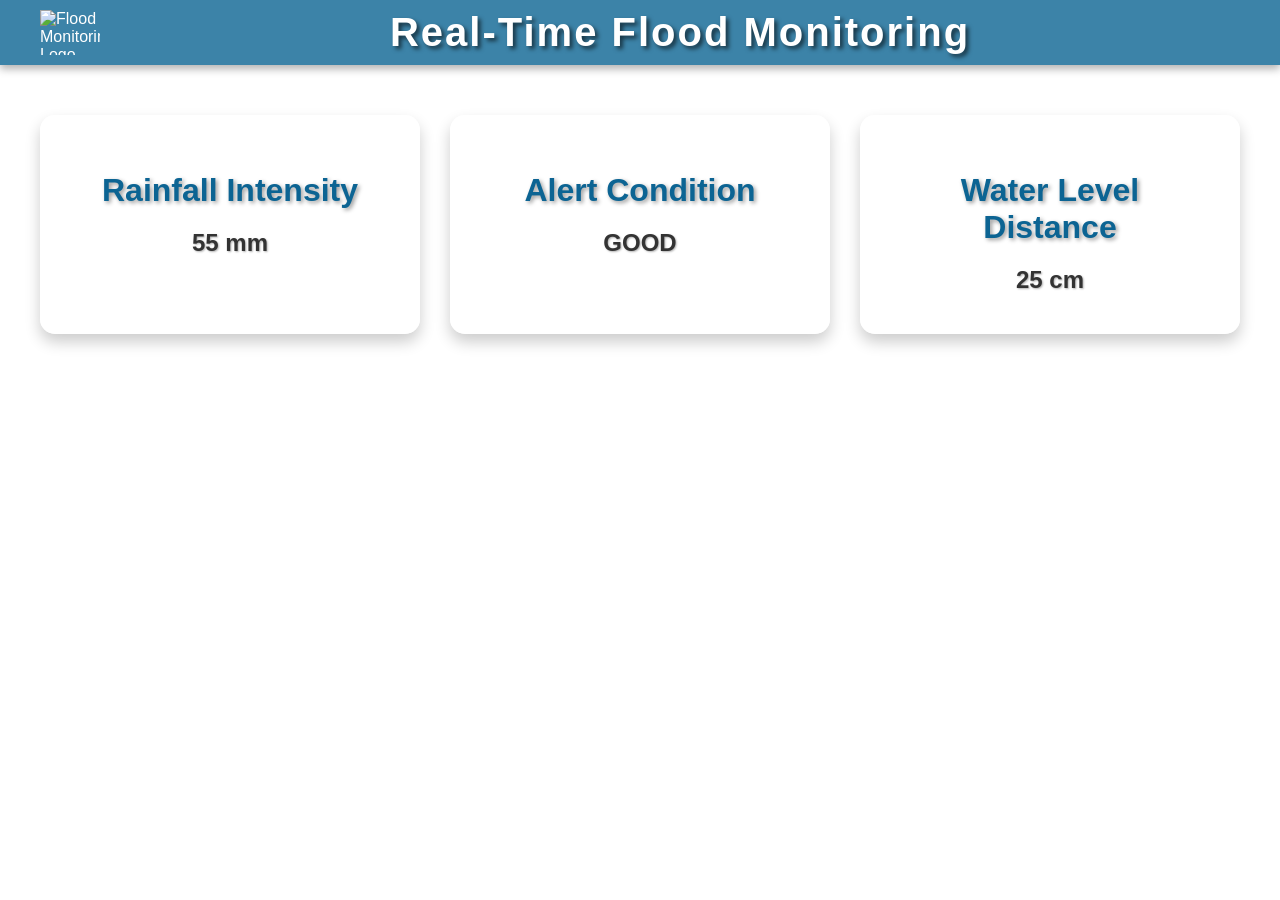
==== Realtime records.html @ a5920423 "Add files via upload" ====
<!DOCTYPE html>
<html lang="en">
<head>
    <meta charset="UTF-8">
    <meta name="viewport" content="width=device-width, initial-scale=1.0">
    <title>Real-Time Monitoring</title>
    <style>
        body {
            font-family: 'Segoe UI', Tahoma, Geneva, Verdana, sans-serif;
            margin: 0;
            padding: 0;
            background: url('https://img.freepik.com/free-photo/large-tsunami-wave-crashing-into-city_23-2151810054.jpg?ga=GA1.1.1294365376.1726562155&semt=ais_hybrid') no-repeat center center fixed;
            background-size: cover;
            color: #fff;
        }

        header {
            display: flex;
            align-items: center;
            justify-content: center;
            background: rgba(12, 100, 147, 0.8);
            padding: 10px 20px;
            box-shadow: 0 4px 8px rgba(0, 0, 0, 0.3);
        }

        .logo {
            display: flex;
            align-items: center;
            justify-content: flex-start;
            margin-left: 20px;
        }

        .logo img {
            width: 60px;
            height: 45px; 
        }

        h1 {
            font-size: 2.5em;
            color: #fff;
            text-align: center;
            margin: 0 20px;
            text-shadow: 3px 3px 4px rgba(0,0,0,0.6);
            letter-spacing: 2px;
            flex-grow: 1;
        }

        .container {
            max-width: 1200px;
            margin: 50px auto;
            display: grid;
            grid-template-columns: 1fr 1fr 1fr;
            gap: 30px;
        }

        .box {
            background-color: rgba(255, 255, 255, 0.85);
            border-radius: 15px;
            padding: 30px;
            text-align: center;
            box-shadow: 0 8px 15px rgba(0, 0, 0, 0.2);
            transition: transform 0.3s ease;
        }

        .box:hover {
            transform: translateY(-10px);
            box-shadow: 0 12px 25px rgba(0, 0, 0, 0.3);
        }

        .box h2 {
            color: #0c6493;
            font-size: 2em;
            margin-bottom: 20px;
            text-shadow: 2px 2px 4px rgba(0,0,0,0.4);
        }

        .box p {
            font-size: 1.5em;
            color: #333;
            font-weight: bold;
            margin: 10px 0;
            text-shadow: 1px 1px 2px rgba(0,0,0,0.3);
        }

        .alert {
            font-size: 2.5em;
            color: #ff4d4d;
            text-shadow: 2px 2px 4px rgba(0,0,0,0.6);
            margin: 30px 0;
        }

        /* Mobile-friendly adjustments */
        @media screen and (max-width: 768px) {
            .container {
                grid-template-columns: 1fr;
            }

            header {
                flex-direction: column;
                align-items: center;
            }

            .logo img {
                margin-bottom: 10px;
            }

            h1 {
                font-size: 2em;
                text-align: center;
            }
        }

    </style>
</head>
<body>

    <header>
        <!-- Logo -->
        <div class="logo">
            <img src="https://tse4.mm.bing.net/th?id=OIP.m98o3yW6eMNLtZE5A9-QtQHaHa&pid=Api&P=0&h=180" alt="Flood Monitoring Logo">
        </div>

        <!-- Title -->
        <h1>Real-Time Flood Monitoring</h1>
    </header>

    <div class="container">
        <!-- Rainfall Intensity -->
        <div class="box">
            <h2>Rainfall Intensity</h2>
            <p id="Rainfall">55 mm</p>
        </div>

        <!-- Alert Condition -->
        <div class="box">
            <h2>Alert Condition</h2>
            <p id="Condition" class="alert">GOOD</p>
        </div>

        <!-- Water Level Distance -->
        <div class="box">
            <h2>Water Level Distance</h2>
            <p id="WaterLevel">25 cm</p>
        </div>
    </div>

    <script type="module">
        // Import necessary functions from Firebase SDK
        import { initializeApp } from "https://www.gstatic.com/firebasejs/9.6.1/firebase-app.js";
        import { getDatabase, ref, onValue } from "https://www.gstatic.com/firebasejs/9.6.1/firebase-database.js";

        // Your Firebase configuration
        const firebaseConfig = {
            apiKey: "AIzaSyApYb8uDfLDh4oI1M5eLOZV_dCcG_-CKG0",
            authDomain: "flood-alertation.firebaseapp.com",
            databaseURL: "https://flood-alertation-default-rtdb.firebaseio.com",
            projectId: "flood-alertation",
            storageBucket: "flood-alertation.appspot.com",
            messagingSenderId: "69631384712",
            appId: "1:69631384712:web:36c9476b34f08c8d2e933d",
            measurementId: "G-J5CQMECBMS"
        };

        // Initialize Firebase
        const app = initializeApp(firebaseConfig);
        const database = getDatabase(app);

        // Reference to your data in Firebase
        const rainfallRef = ref(database, 'sensor_data/rainfall_intensity');
        const waterLevelRef = ref(database, 'sensor_data/water_level');

        // Real-time data updates
        onValue(rainfallRef, (snapshot) => {
            const rainfall = snapshot.val();
            document.getElementById('Rainfall').innerText = rainfall + ' mm';
        });

        onValue(waterLevelRef, (snapshot) => {
            const waterLevel = snapshot.val();
            document.getElementById('WaterLevel').innerText = waterLevel + ' cm';
        });
    </script>

</body>
</html>
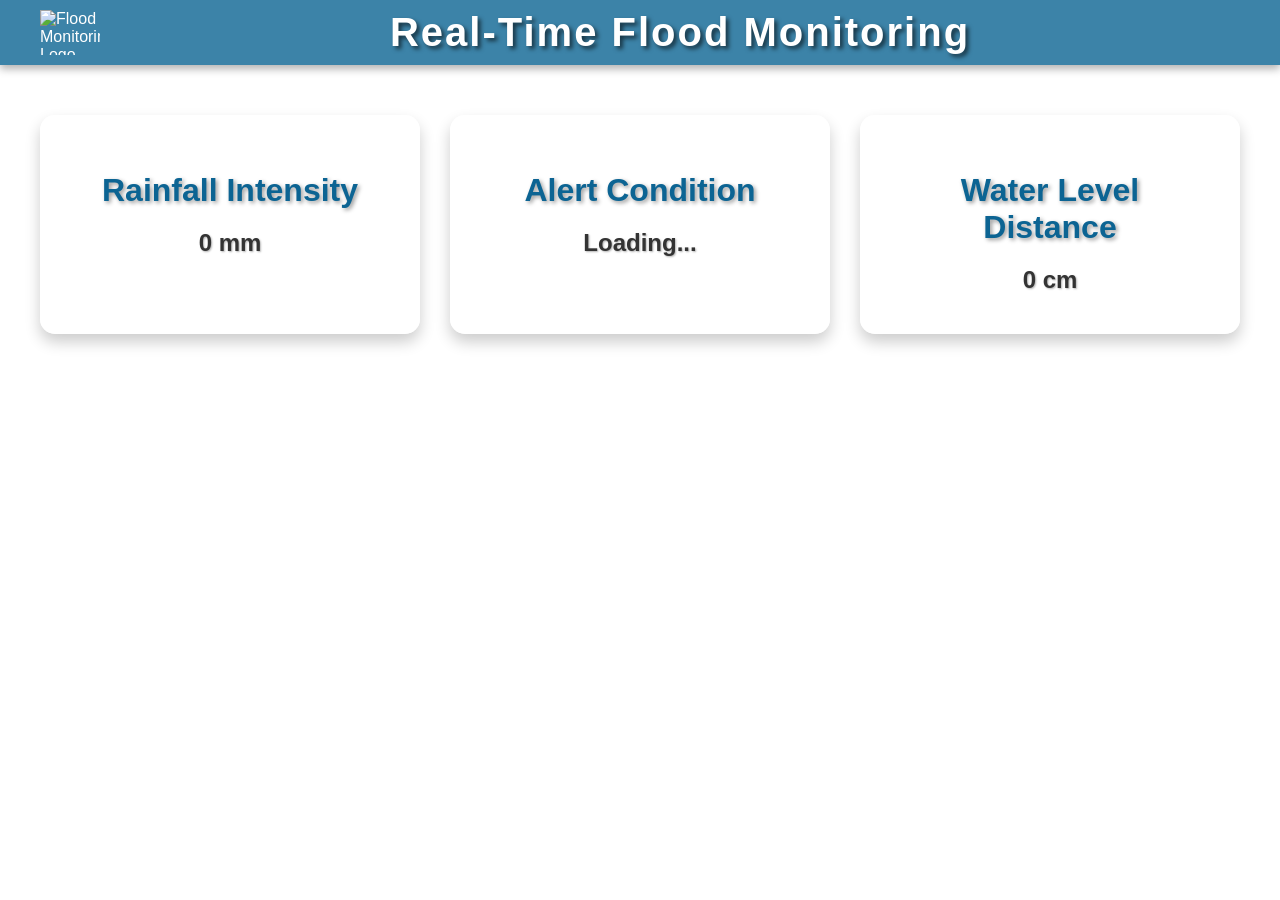
==== commit efa1055f: "Update Realtime records.html" ====
--- a/Realtime records.html
+++ b/Realtime records.html
@@ -3,7 +3,7 @@
 <head>
     <meta charset="UTF-8">
     <meta name="viewport" content="width=device-width, initial-scale=1.0">
-    <title>Real-Time Monitoring</title>
+    <title>Real-Time Flood Monitoring</title>
     <style>
         body {
             font-family: 'Segoe UI', Tahoma, Geneva, Verdana, sans-serif;
@@ -128,19 +128,19 @@
         <!-- Rainfall Intensity -->
         <div class="box">
             <h2>Rainfall Intensity</h2>
-            <p id="Rainfall">55 mm</p>
+            <p id="Rainfall">0 mm</p>
         </div>
 
         <!-- Alert Condition -->
         <div class="box">
             <h2>Alert Condition</h2>
-            <p id="Condition" class="alert">GOOD</p>
+            <p id="AlertCondition" class="alert">Loading...</p>
         </div>
 
         <!-- Water Level Distance -->
         <div class="box">
             <h2>Water Level Distance</h2>
-            <p id="WaterLevel">25 cm</p>
+            <p id="WaterLevel">0 cm</p>
         </div>
     </div>
 
@@ -165,16 +165,24 @@
         const app = initializeApp(firebaseConfig);
         const database = getDatabase(app);
 
-        // Reference to your data in Firebase
+        // References to fields in Firebase
         const rainfallRef = ref(database, 'sensor_data/rainfall_intensity');
+        const alertConditionRef = ref(database, 'sensor_data/alert_condition');
         const waterLevelRef = ref(database, 'sensor_data/water_level');
 
-        // Real-time data updates
+        // Real-time listener for Rainfall Intensity
         onValue(rainfallRef, (snapshot) => {
             const rainfall = snapshot.val();
             document.getElementById('Rainfall').innerText = rainfall + ' mm';
         });
 
+        // Real-time listener for Alert Condition
+        onValue(alertConditionRef, (snapshot) => {
+            const alertCondition = snapshot.val();
+            document.getElementById('AlertCondition').innerText = alertCondition;
+        });
+
+        // Real-time listener for Water Level
         onValue(waterLevelRef, (snapshot) => {
             const waterLevel = snapshot.val();
             document.getElementById('WaterLevel').innerText = waterLevel + ' cm';
